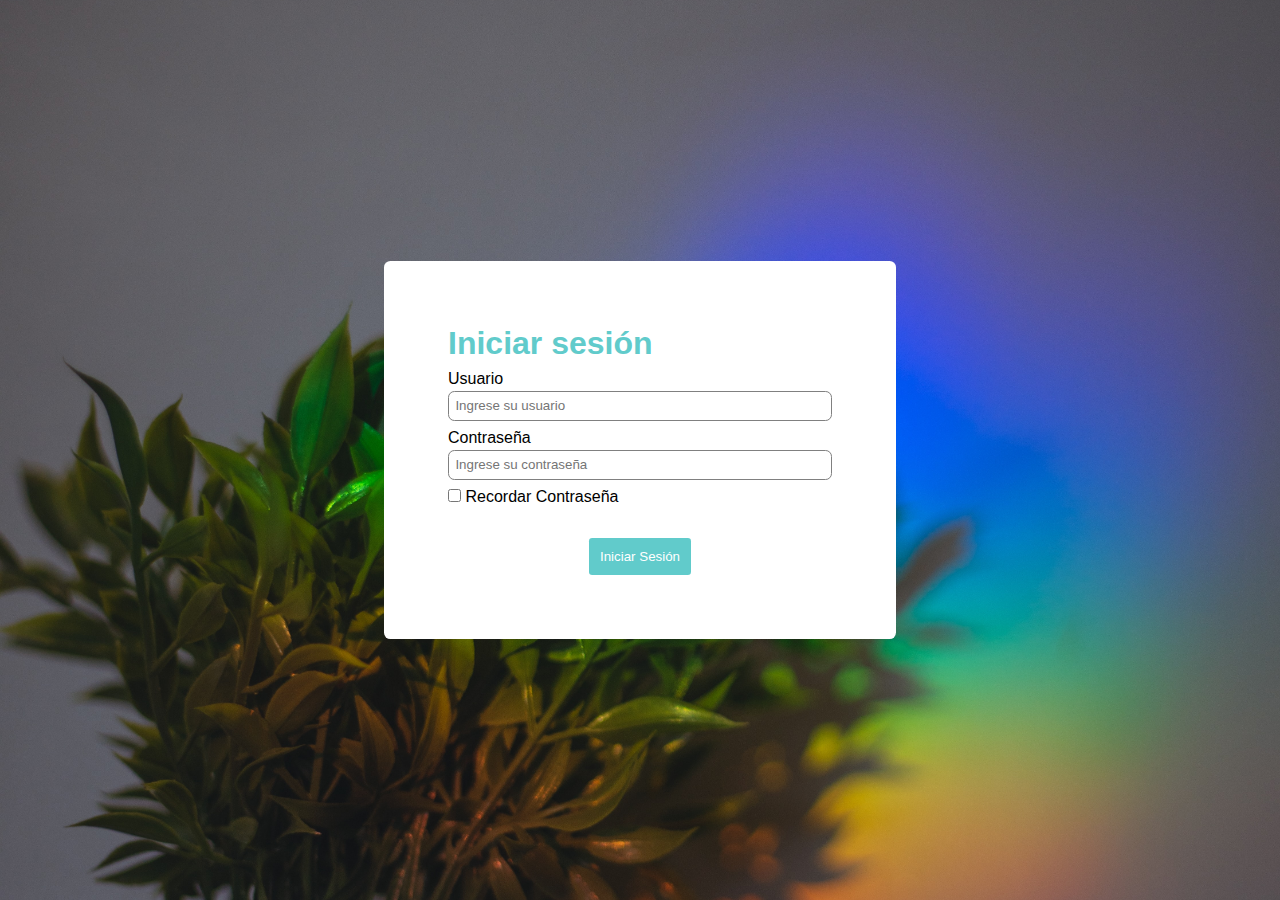
==== FormularioHTML/index.html @ 0e6f83c2 "[add]Formulario con HTML" ====
<!DOCTYPE html>
<html lang="es">
  <head>
    <meta charset="UTF-8" />
    <meta http-equiv="X-UA-Compatible" content="IE=edge" />
    <meta name="viewport" content="width=device-width, initial-scale=1.0" />
    <title>Iniciar Sesión</title>

    <!--Estilos CSS-->
    <link rel="stylesheet" href="./styles/styles.css" />
  </head>
  <body class="bg-planta">
    <!--Seccion Login-->
    <section class="screen-form">
      <!--Contenedor del formulario-->
      <div class="bg-white form-container">
        <form action="" method="POST">
          <div>
            <h1 class="hd-title">Iniciar sesi&oacute;n</h1>
          </div>

          <div class="input-container">
            <label for="usuario">Usuario</label>
            <input type="text" id="usuario" placeholder="Ingrese su usuario" />
          </div>

          <div class="input-container">
            <label for="password">Contraseña</label>
            <input
              type="password"
              id="password"
              placeholder="Ingrese su contraseña"
            />
          </div>

          <div class="checkbox-container">
            <input type="checkbox" id="check" />
            <label for="check">Recordar Contraseña</label>
          </div>

          <div class="btn-login-container">
            <button type="submit">Iniciar Sesi&oacute;n</button>
          </div>
        </form>
      </div>
    </section>
  </body>
</html>
---- FormularioHTML/styles/styles.css ----
/*Estilos Generales*/
* {
  font-family: Arial, Helvetica, sans-serif;
  margin: 0;
}
/*Color titulo*/
.hd-title {
  color: #61cbcb;
}
/*Imgaen de fondo*/
.bg-planta {
  background-image: url(../img/john-vicente-rVHhoDbvKb0-unsplash.jpg);
  background-size: 100%;
  background-repeat: no-repeat;
  background-position-y: 40%;
}
/*Contenedor Formulario*/
.bg-white {
  background-color: #fff;
}

.form-container {
  padding: 4rem;
  width: 30%;
  border-radius: 0.4rem;
  /**display: flex;
    justify-content: center;
    flex-direction: column;*/
}
/*Contenedor inputs*/
.input-container {
  margin-top: 0.5rem;
  border-radius: 0.4rem;
  display: flex;
  flex-direction: column;
}
.input-container input {
  border-radius: 0.4rem;
  border: solid 0.1rem gray;
  padding: 0.4rem;
  margin-top: 0.2rem;
}
.checkbox-container {
  margin-top: 0.5rem;
}
/*Estilos del botón*/
.btn-login-container {
  margin-top: 2rem;
  display: flex;
  justify-content: center;
}
.btn-login-container button {
  padding: 0.7rem;
  background-color: #61cbcb;
  border: 0;
  border-radius: 0.2rem;
  color: white;
  transition: background-color 0.2s;
  transition: padding 0.5s;
}
.btn-login-container button:hover {
  background-color: greenyellow;
  padding: 0.9rem;
}
/*Estilos Formulario*/
.screen-form {
    height: 100vh;
    display: flex;
    justify-content: center;
    align-items: center;
 
}
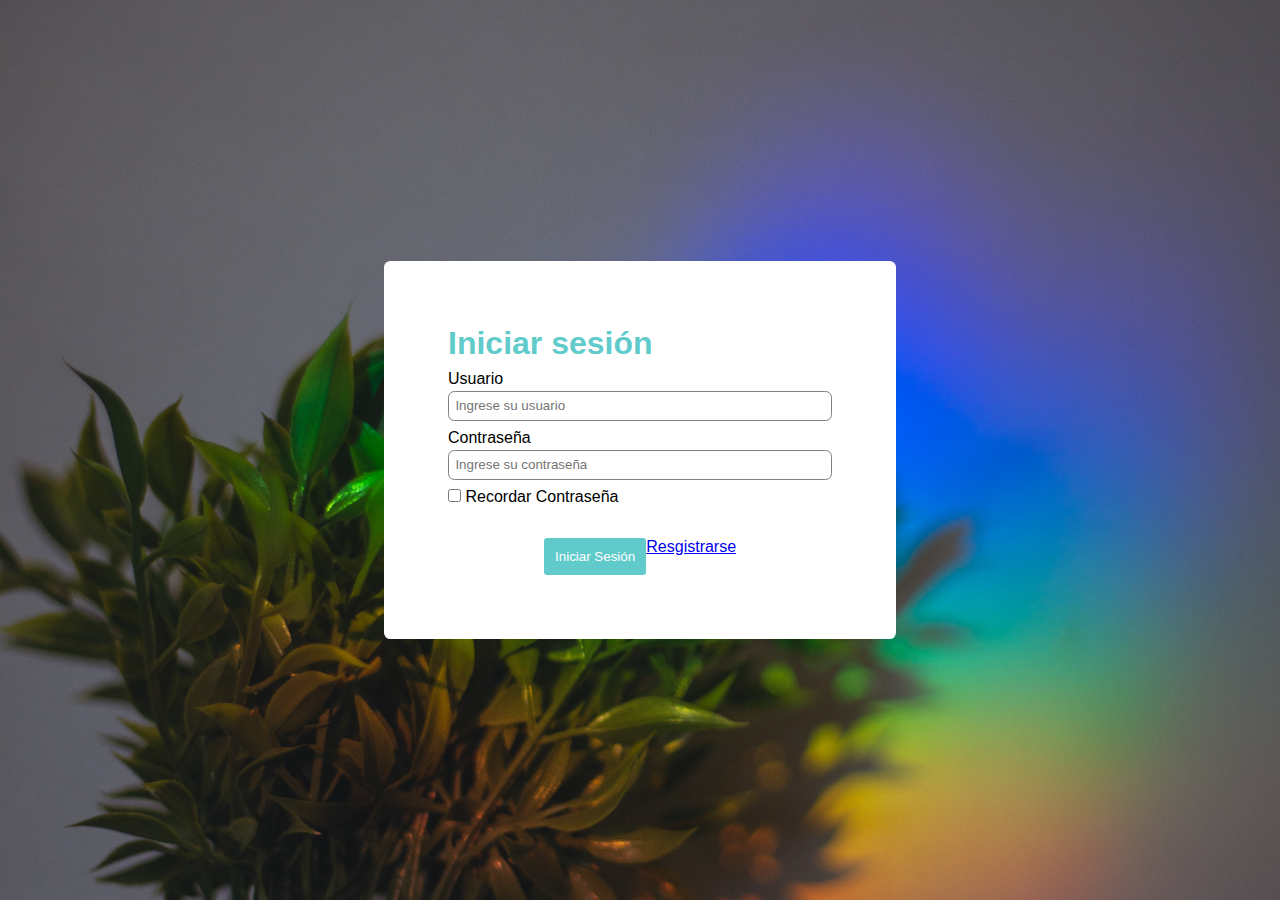
==== commit 157a74c1: "[add] Cambios en formulario login" ====
--- a/FormularioHTML/index.html
+++ b/FormularioHTML/index.html
@@ -40,6 +40,7 @@
 
           <div class="btn-login-container">
             <button type="submit">Iniciar Sesi&oacute;n</button>
+            <a href="../Registro/index.html">Resgistrarse</a>
           </div>
         </form>
       </div>
--- a/FormularioHTML/styles/styles.css
+++ b/FormularioHTML/styles/styles.css
@@ -50,6 +50,8 @@
   justify-content: center;
 }
 .btn-login-container button {
+  display: flex;
+  justify-content: space-between;
   padding: 0.7rem;
   background-color: #61cbcb;
   border: 0;
@@ -64,9 +66,8 @@
 }
 /*Estilos Formulario*/
 .screen-form {
-    height: 100vh;
-    display: flex;
-    justify-content: center;
-    align-items: center;
- 
+  height: 100vh;
+  display: flex;
+  justify-content: center;
+  align-items: center;
 }
